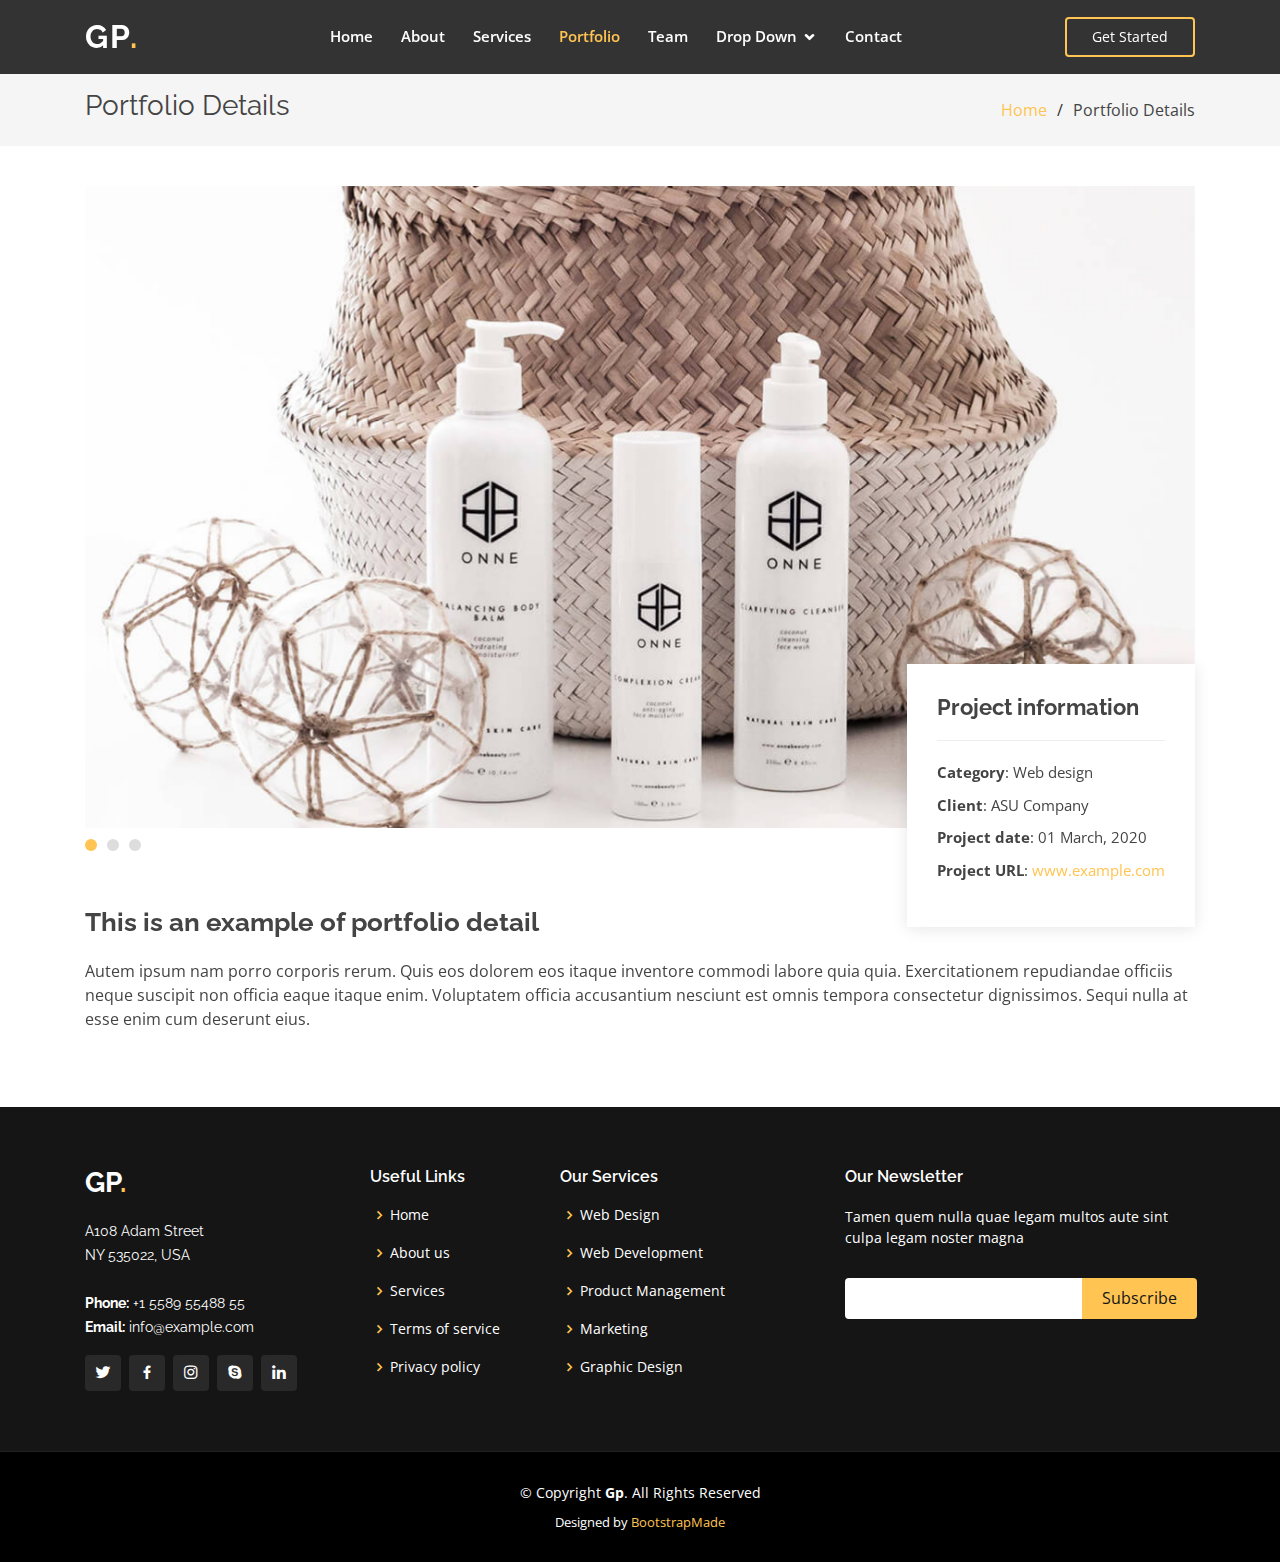
==== portfolio-details.html @ 4c8381af "new" ====
<!DOCTYPE html>
<html lang="en">

<head>
  <meta charset="utf-8">
  <meta content="width=device-width, initial-scale=1.0" name="viewport">

  <title>Portfolio Details - Gp Bootstrap Template</title>
  <meta content="" name="descriptison">
  <meta content="" name="keywords">

  <!-- Favicons -->
  <link href="assets/img/favicon.png" rel="icon">
  <link href="assets/img/apple-touch-icon.png" rel="apple-touch-icon">

  <!-- Google Fonts -->
  <link href="https://fonts.googleapis.com/css?family=Open+Sans:300,300i,400,400i,600,600i,700,700i|Raleway:300,300i,400,400i,500,500i,600,600i,700,700i|Poppins:300,300i,400,400i,500,500i,600,600i,700,700i" rel="stylesheet">

  <!-- Vendor CSS Files -->
  <link href="assets/vendor/bootstrap/css/bootstrap.min.css" rel="stylesheet">
  <link href="assets/vendor/icofont/icofont.min.css" rel="stylesheet">
  <link href="assets/vendor/boxicons/css/boxicons.min.css" rel="stylesheet">
  <link href="assets/vendor/owl.carousel/assets/owl.carousel.min.css" rel="stylesheet">
  <link href="assets/vendor/venobox/venobox.css" rel="stylesheet">
  <link href="assets/vendor/remixicon/remixicon.css" rel="stylesheet">
  <link href="assets/vendor/aos/aos.css" rel="stylesheet">

  <!-- Template Main CSS File -->
  <link href="assets/css/style.css" rel="stylesheet">

  <!-- =======================================================
  * Template Name: Gp - v2.1.0
  * Template URL: https://bootstrapmade.com/gp-free-multipurpose-html-bootstrap-template/
  * Author: BootstrapMade.com
  * License: https://bootstrapmade.com/license/
  ======================================================== -->
</head>

<body>

  <!-- ======= Header ======= -->
  <header id="header" class="fixed-top header-inner-pages">
    <div class="container d-flex align-items-center justify-content-between">

      <h1 class="logo"><a href="index.html">Gp<span>.</span></a></h1>
      <!-- Uncomment below if you prefer to use an image logo -->
      <!-- <a href="index.html" class="logo"><img src="assets/img/logo.png" alt="" class="img-fluid"></a>-->

      <nav class="nav-menu d-none d-lg-block">
        <ul>
          <li><a href="index.html">Home</a></li>
          <li><a href="#about">About</a></li>
          <li><a href="#services">Services</a></li>
          <li class="active"><a href="#portfolio">Portfolio</a></li>
          <li><a href="#team">Team</a></li>
          <li class="drop-down"><a href="">Drop Down</a>
            <ul>
              <li><a href="#">Drop Down 1</a></li>
              <li class="drop-down"><a href="#">Deep Drop Down</a>
                <ul>
                  <li><a href="#">Deep Drop Down 1</a></li>
                  <li><a href="#">Deep Drop Down 2</a></li>
                  <li><a href="#">Deep Drop Down 3</a></li>
                  <li><a href="#">Deep Drop Down 4</a></li>
                  <li><a href="#">Deep Drop Down 5</a></li>
                </ul>
              </li>
              <li><a href="#">Drop Down 2</a></li>
              <li><a href="#">Drop Down 3</a></li>
              <li><a href="#">Drop Down 4</a></li>
            </ul>
          </li>
          <li><a href="#contact">Contact</a></li>

        </ul>
      </nav><!-- .nav-menu -->

      <a href="#about" class="get-started-btn scrollto">Get Started</a>

    </div>
  </header><!-- End Header -->

  <main id="main">

    <!-- ======= Breadcrumbs ======= -->
    <section id="breadcrumbs" class="breadcrumbs">
      <div class="container">

        <div class="d-flex justify-content-between align-items-center">
          <h2>Portfolio Details</h2>
          <ol>
            <li><a href="index.html">Home</a></li>
            <li>Portfolio Details</li>
          </ol>
        </div>

      </div>
    </section><!-- End Breadcrumbs -->

    <!-- ======= Portfolio Details Section ======= -->
    <section id="portfolio-details" class="portfolio-details">
      <div class="container" data-aos="fade-up">

        <div class="portfolio-details-container">

          <div class="owl-carousel portfolio-details-carousel">
            <img src="assets/img/portfolio/portfolio-details-1.jpg" class="img-fluid" alt="">
            <img src="assets/img/portfolio/portfolio-details-2.jpg" class="img-fluid" alt="">
            <img src="assets/img/portfolio/portfolio-details-3.jpg" class="img-fluid" alt="">
          </div>

          <div class="portfolio-info">
            <h3>Project information</h3>
            <ul>
              <li><strong>Category</strong>: Web design</li>
              <li><strong>Client</strong>: ASU Company</li>
              <li><strong>Project date</strong>: 01 March, 2020</li>
              <li><strong>Project URL</strong>: <a href="#">www.example.com</a></li>
            </ul>
          </div>

        </div>

        <div class="portfolio-description">
          <h2>This is an example of portfolio detail</h2>
          <p>
            Autem ipsum nam porro corporis rerum. Quis eos dolorem eos itaque inventore commodi labore quia quia. Exercitationem repudiandae officiis neque suscipit non officia eaque itaque enim. Voluptatem officia accusantium nesciunt est omnis tempora consectetur dignissimos. Sequi nulla at esse enim cum deserunt eius.
          </p>
        </div>

      </div>
    </section><!-- End Portfolio Details Section -->

  </main><!-- End #main -->

  <!-- ======= Footer ======= -->
  <footer id="footer">
    <div class="footer-top">
      <div class="container">
        <div class="row">

          <div class="col-lg-3 col-md-6">
            <div class="footer-info">
              <h3>Gp<span>.</span></h3>
              <p>
                A108 Adam Street <br>
                NY 535022, USA<br><br>
                <strong>Phone:</strong> +1 5589 55488 55<br>
                <strong>Email:</strong> info@example.com<br>
              </p>
              <div class="social-links mt-3">
                <a href="#" class="twitter"><i class="bx bxl-twitter"></i></a>
                <a href="#" class="facebook"><i class="bx bxl-facebook"></i></a>
                <a href="#" class="instagram"><i class="bx bxl-instagram"></i></a>
                <a href="#" class="google-plus"><i class="bx bxl-skype"></i></a>
                <a href="#" class="linkedin"><i class="bx bxl-linkedin"></i></a>
              </div>
            </div>
          </div>

          <div class="col-lg-2 col-md-6 footer-links">
            <h4>Useful Links</h4>
            <ul>
              <li><i class="bx bx-chevron-right"></i> <a href="#">Home</a></li>
              <li><i class="bx bx-chevron-right"></i> <a href="#">About us</a></li>
              <li><i class="bx bx-chevron-right"></i> <a href="#">Services</a></li>
              <li><i class="bx bx-chevron-right"></i> <a href="#">Terms of service</a></li>
              <li><i class="bx bx-chevron-right"></i> <a href="#">Privacy policy</a></li>
            </ul>
          </div>

          <div class="col-lg-3 col-md-6 footer-links">
            <h4>Our Services</h4>
            <ul>
              <li><i class="bx bx-chevron-right"></i> <a href="#">Web Design</a></li>
              <li><i class="bx bx-chevron-right"></i> <a href="#">Web Development</a></li>
              <li><i class="bx bx-chevron-right"></i> <a href="#">Product Management</a></li>
              <li><i class="bx bx-chevron-right"></i> <a href="#">Marketing</a></li>
              <li><i class="bx bx-chevron-right"></i> <a href="#">Graphic Design</a></li>
            </ul>
          </div>

          <div class="col-lg-4 col-md-6 footer-newsletter">
            <h4>Our Newsletter</h4>
            <p>Tamen quem nulla quae legam multos aute sint culpa legam noster magna</p>
            <form action="" method="post">
              <input type="email" name="email"><input type="submit" value="Subscribe">
            </form>

          </div>

        </div>
      </div>
    </div>

    <div class="container">
      <div class="copyright">
        &copy; Copyright <strong><span>Gp</span></strong>. All Rights Reserved
      </div>
      <div class="credits">
        <!-- All the links in the footer should remain intact. -->
        <!-- You can delete the links only if you purchased the pro version. -->
        <!-- Licensing information: https://bootstrapmade.com/license/ -->
        <!-- Purchase the pro version with working PHP/AJAX contact form: https://bootstrapmade.com/gp-free-multipurpose-html-bootstrap-template/ -->
        Designed by <a href="https://bootstrapmade.com/">BootstrapMade</a>
      </div>
    </div>
  </footer><!-- End Footer -->

  <a href="#" class="back-to-top"><i class="ri-arrow-up-line"></i></a>
  <div id="preloader"></div>

  <!-- Vendor JS Files -->
  <script src="assets/vendor/jquery/jquery.min.js"></script>
  <script src="assets/vendor/bootstrap/js/bootstrap.bundle.min.js"></script>
  <script src="assets/vendor/jquery.easing/jquery.easing.min.js"></script>
  <script src="assets/vendor/php-email-form/validate.js"></script>
  <script src="assets/vendor/owl.carousel/owl.carousel.min.js"></script>
  <script src="assets/vendor/isotope-layout/isotope.pkgd.min.js"></script>
  <script src="assets/vendor/venobox/venobox.min.js"></script>
  <script src="assets/vendor/waypoints/jquery.waypoints.min.js"></script>
  <script src="assets/vendor/counterup/counterup.min.js"></script>
  <script src="assets/vendor/aos/aos.js"></script>

  <!-- Template Main JS File -->
  <script src="assets/js/main.js"></script>

</body>

</html>
---- assets/vendor/venobox/venobox.css ----
/* ------ venobox.css --------*/
.vbox-overlay *, .vbox-overlay *:before, .vbox-overlay *:after{
    -webkit-backface-visibility: hidden;
    -webkit-box-sizing:border-box;
    -moz-box-sizing:border-box;
    box-sizing:border-box;
}
.vbox-overlay * { 
    -webkit-backface-visibility: visible;
    backface-visibility: visible;
}
.vbox-overlay{
    display: -webkit-flex;
    display: flex;
    -webkit-flex-direction: column;
    flex-direction: column;
    -webkit-justify-content: center;
    justify-content: center;
    -webkit-align-items: center;
    align-items: center;
    position: fixed;
    left: 0;
    top: 0;
    bottom: 0;
    right: 0;
    z-index: 999999;
}

/* ----- navigation ----- */
.vbox-title{
    width: 100%;
    height: 40px;
    float: left;
    text-align: center;
    line-height: 28px;
    font-size: 12px;
    padding: 6px 50px;
    overflow: hidden;
    position: fixed;
    display: none;
    left: 0;
    z-index: 89;
}
.vbox-close{
    cursor: pointer;
    position: fixed;
    top: -1px;
    right: 0;
    width: 50px;
    height: 40px;
    padding: 6px;
    display: block;
    background-position:10px center;
    overflow: hidden;
    font-size: 24px;
    line-height: 1;
    text-align: center;
    z-index: 99;
}
.vbox-left{
    cursor: pointer;
    position: fixed;
    left: 0;
    height: 40px;
    overflow: hidden;
    line-height: 28px;
    font-size: 12px;
    z-index: 99;
    display: flex;
    align-items:center;
}
.vbox-num{
    display: inline-block;
    margin: 6px 0 6px 15px;
}
/* ----- Social share ----- */
.vbox-share{
    line-height: 28px;
    font-size: 12px;
    overflow: hidden;
    position: fixed;
    left: 0;
    z-index: 98;
    display: flex;
    align-items:center;
    justify-content: center;
    width: 100%;
    text-align: center;
}
.vbox-share svg{
    max-height: 28px;
    width: 28px;
    z-index: 10;
    margin-left: 12px;
    margin-top: 6px;
    margin-bottom: 6px;
    vertical-align: middle;
}


/* ----- navigation ARROWS ----- */
.vbox-next, .vbox-prev{
    position: fixed;
    top: 50%;
    margin-top: -15px;
    overflow: hidden;
    cursor: pointer;
    display: block;
    width: 45px;
    height: 45px;
    z-index: 99;
}
.vbox-next span, .vbox-prev span{
    position: relative;
    width: 20px;
    height: 20px;
    border: 2px solid transparent;
    border-top-color: #B6B6B6;
    border-right-color: #B6B6B6;
    text-indent: -100px;
    position: absolute;
    top: 8px;
    display: block;
}
.vbox-prev{
    left: 15px;
}
.vbox-next{
    right: 15px;
}
.vbox-prev span{
    left: 10px;
    -ms-transform: rotate(-135deg);
    -webkit-transform: rotate(-135deg);
    transform: rotate(-135deg);
}
.vbox-next span{
    -ms-transform: rotate(45deg);
    -webkit-transform: rotate(45deg);
    transform: rotate(45deg);
    right: 10px;
}
/* ------- inline window ------ */
.vbox-inline{
    width: 420px;
    height: 315px;
    height: 70vh;
    padding: 10px;
    background: #fff;
    margin: 0 auto;
    overflow: auto;
    text-align: left;
}
/* ------- Video & iFrames window ------ */
.venoframe{
    max-width: 100%;
    width: 100%;
    border: none;
    width: 100%;
    height: 260px;
    height: 70vh;
}
.venoframe.vbvid{
    height: 260px;
}
@media (min-width: 768px) {
    .venoframe, .vbox-inline{
        width: 90%;
        height: 360px;
        height: 70vh;
    }
    .venoframe.vbvid{
        width: 640px;
        height: 360px;
    }
}
@media (min-width: 992px) {
    .venoframe, .vbox-inline{
        max-width: 1200px;
        width: 80%;
        height: 540px;
        height: 70vh;
    }
    .venoframe.vbvid{
        width: 960px;
        height: 540px;
    }
}
/* 
Please do NOT edit this part! 
or at least read this note: http://i.imgur.com/7C0ws9e.gif
*/
.vbox-open{
    overflow: hidden;
}
.vbox-container{
    position: absolute;
    left: 0;
    right: 0;
    top: 0;
    bottom: 0;
    overflow-x: hidden;
    overflow-y: scroll;
    overflow-scrolling: touch;
    -webkit-overflow-scrolling: touch;
    z-index: 20;
    max-height: 100%;

}

.vbox-content{
    text-align: center;
    float: left;
    width: 100%;
    position: relative;
    overflow: hidden;
    padding: 20px 4%;
}
.vbox-container img{
    max-width: 100%;
    height: auto;
}
.vbox-figlio{
    box-shadow: 0 0 12px rgba(0,0,0,0.19), 0 6px 6px rgba(0,0,0,0.23);
    max-width: 100%;
    text-align: initial;
}
img.vbox-figlio{
    -webkit-user-select: none;
-khtml-user-select: none;
-moz-user-select: none;
-o-user-select: none;
user-select: none;
}
.vbox-content.swipe-left{
    margin-left: -200px !important;
}
.vbox-content.swipe-right{
    margin-left: 200px !important;
}
.vbox-animated{
    webkit-transition: margin 300ms ease-out;
    transition: margin 300ms ease-out;
}

/* ---------- preloader ----------
 * SPINKIT 
 * http://tobiasahlin.com/spinkit/
-------------------------------- */
.sk-double-bounce,.sk-rotating-plane{width:40px;height:40px;margin:40px auto}.sk-rotating-plane{background-color:#333;-webkit-animation:sk-rotatePlane 1.2s infinite ease-in-out;animation:sk-rotatePlane 1.2s infinite ease-in-out}@-webkit-keyframes sk-rotatePlane{0%{-webkit-transform:perspective(120px) rotateX(0) rotateY(0);transform:perspective(120px) rotateX(0) rotateY(0)}50%{-webkit-transform:perspective(120px) rotateX(-180.1deg) rotateY(0);transform:perspective(120px) rotateX(-180.1deg) rotateY(0)}100%{-webkit-transform:perspective(120px) rotateX(-180deg) rotateY(-179.9deg);transform:perspective(120px) rotateX(-180deg) rotateY(-179.9deg)}}@keyframes sk-rotatePlane{0%{-webkit-transform:perspective(120px) rotateX(0) rotateY(0);transform:perspective(120px) rotateX(0) rotateY(0)}50%{-webkit-transform:perspective(120px) rotateX(-180.1deg) rotateY(0);transform:perspective(120px) rotateX(-180.1deg) rotateY(0)}100%{-webkit-transform:perspective(120px) rotateX(-180deg) rotateY(-179.9deg);transform:perspective(120px) rotateX(-180deg) rotateY(-179.9deg)}}.sk-double-bounce{position:relative}.sk-double-bounce .sk-child{width:100%;height:100%;border-radius:50%;background-color:#333;opacity:.6;position:absolute;top:0;left:0;-webkit-animation:sk-doubleBounce 2s infinite ease-in-out;animation:sk-doubleBounce 2s infinite ease-in-out}.sk-chasing-dots .sk-child,.sk-spinner-pulse,.sk-three-bounce .sk-child{background-color:#333;border-radius:100%}.sk-double-bounce .sk-double-bounce2{-webkit-animation-delay:-1s;animation-delay:-1s}@-webkit-keyframes sk-doubleBounce{0%,100%{-webkit-transform:scale(0);transform:scale(0)}50%{-webkit-transform:scale(1);transform:scale(1)}}@keyframes sk-doubleBounce{0%,100%{-webkit-transform:scale(0);transform:scale(0)}50%{-webkit-transform:scale(1);transform:scale(1)}}.sk-wave{margin:40px auto;width:50px;height:40px;text-align:center;font-size:10px}.sk-wave .sk-rect{background-color:#333;height:100%;width:6px;display:inline-block;-webkit-animation:sk-waveStretchDelay 1.2s infinite ease-in-out;animation:sk-waveStretchDelay 1.2s infinite ease-in-out}.sk-wave .sk-rect1{-webkit-animation-delay:-1.2s;animation-delay:-1.2s}.sk-wave .sk-rect2{-webkit-animation-delay:-1.1s;animation-delay:-1.1s}.sk-wave .sk-rect3{-webkit-animation-delay:-1s;animation-delay:-1s}.sk-wave .sk-rect4{-webkit-animation-delay:-.9s;animation-delay:-.9s}.sk-wave .sk-rect5{-webkit-animation-delay:-.8s;animation-delay:-.8s}@-webkit-keyframes sk-waveStretchDelay{0%,100%,40%{-webkit-transform:scaleY(.4);transform:scaleY(.4)}20%{-webkit-transform:scaleY(1);transform:scaleY(1)}}@keyframes sk-waveStretchDelay{0%,100%,40%{-webkit-transform:scaleY(.4);transform:scaleY(.4)}20%{-webkit-transform:scaleY(1);transform:scaleY(1)}}.sk-wandering-cubes{margin:40px auto;width:40px;height:40px;position:relative}.sk-wandering-cubes .sk-cube{background-color:#333;width:10px;height:10px;position:absolute;top:0;left:0;-webkit-animation:sk-wanderingCube 1.8s ease-in-out -1.8s infinite both;animation:sk-wanderingCube 1.8s ease-in-out -1.8s infinite both}.sk-chasing-dots,.sk-spinner-pulse{width:40px;height:40px;margin:40px auto}.sk-wandering-cubes .sk-cube2{-webkit-animation-delay:-.9s;animation-delay:-.9s}@-webkit-keyframes sk-wanderingCube{0%{-webkit-transform:rotate(0);transform:rotate(0)}25%{-webkit-transform:translateX(30px) rotate(-90deg) scale(.5);transform:translateX(30px) rotate(-90deg) scale(.5)}50%{-webkit-transform:translateX(30px) translateY(30px) rotate(-179deg);transform:translateX(30px) translateY(30px) rotate(-179deg)}50.1%{-webkit-transform:translateX(30px) translateY(30px) rotate(-180deg);transform:translateX(30px) translateY(30px) rotate(-180deg)}75%{-webkit-transform:translateX(0) translateY(30px) rotate(-270deg) scale(.5);transform:translateX(0) translateY(30px) rotate(-270deg) scale(.5)}100%{-webkit-transform:rotate(-360deg);transform:rotate(-360deg)}}@keyframes sk-wanderingCube{0%{-webkit-transform:rotate(0);transform:rotate(0)}25%{-webkit-transform:translateX(30px) rotate(-90deg) scale(.5);transform:translateX(30px) rotate(-90deg) scale(.5)}50%{-webkit-transform:translateX(30px) translateY(30px) rotate(-179deg);transform:translateX(30px) translateY(30px) rotate(-179deg)}50.1%{-webkit-transform:translateX(30px) translateY(30px) rotate(-180deg);transform:translateX(30px) translateY(30px) rotate(-180deg)}75%{-webkit-transform:translateX(0) translateY(30px) rotate(-270deg) scale(.5);transform:translateX(0) translateY(30px) rotate(-270deg) scale(.5)}100%{-webkit-transform:rotate(-360deg);transform:rotate(-360deg)}}.sk-spinner-pulse{-webkit-animation:sk-pulseScaleOut 1s infinite ease-in-out;animation:sk-pulseScaleOut 1s infinite ease-in-out}@-webkit-keyframes sk-pulseScaleOut{0%{-webkit-transform:scale(0);transform:scale(0)}100%{-webkit-transform:scale(1);transform:scale(1);opacity:0}}@keyframes sk-pulseScaleOut{0%{-webkit-transform:scale(0);transform:scale(0)}100%{-webkit-transform:scale(1);transform:scale(1);opacity:0}}.sk-chasing-dots{position:relative;text-align:center;-webkit-animation:sk-chasingDotsRotate 2s infinite linear;animation:sk-chasingDotsRotate 2s infinite linear}.sk-chasing-dots .sk-child{width:60%;height:60%;display:inline-block;position:absolute;top:0;-webkit-animation:sk-chasingDotsBounce 2s infinite ease-in-out;animation:sk-chasingDotsBounce 2s infinite ease-in-out}.sk-chasing-dots .sk-dot2{top:auto;bottom:0;-webkit-animation-delay:-1s;animation-delay:-1s}@-webkit-keyframes sk-chasingDotsRotate{100%{-webkit-transform:rotate(360deg);transform:rotate(360deg)}}@keyframes sk-chasingDotsRotate{100%{-webkit-transform:rotate(360deg);transform:rotate(360deg)}}@-webkit-keyframes sk-chasingDotsBounce{0%,100%{-webkit-transform:scale(0);transform:scale(0)}50%{-webkit-transform:scale(1);transform:scale(1)}}@keyframes sk-chasingDotsBounce{0%,100%{-webkit-transform:scale(0);transform:scale(0)}50%{-webkit-transform:scale(1);transform:scale(1)}}.sk-three-bounce{margin:40px auto;width:80px;text-align:center}.sk-three-bounce .sk-child{width:20px;height:20px;display:inline-block;-webkit-animation:sk-three-bounce 1.4s ease-in-out 0s infinite both;animation:sk-three-bounce 1.4s ease-in-out 0s infinite both}.sk-circle .sk-child:before,.sk-fading-circle .sk-circle:before{display:block;border-radius:100%;content:'';background-color:#333}.sk-three-bounce .sk-bounce1{-webkit-animation-delay:-.32s;animation-delay:-.32s}.sk-three-bounce .sk-bounce2{-webkit-animation-delay:-.16s;animation-delay:-.16s}@-webkit-keyframes sk-three-bounce{0%,100%,80%{-webkit-transform:scale(0);transform:scale(0)}40%{-webkit-transform:scale(1);transform:scale(1)}}@keyframes sk-three-bounce{0%,100%,80%{-webkit-transform:scale(0);transform:scale(0)}40%{-webkit-transform:scale(1);transform:scale(1)}}.sk-circle{margin:40px auto;width:40px;height:40px;position:relative}.sk-circle .sk-child{width:100%;height:100%;position:absolute;left:0;top:0}.sk-circle .sk-child:before{margin:0 auto;width:15%;height:15%;-webkit-animation:sk-circleBounceDelay 1.2s infinite ease-in-out both;animation:sk-circleBounceDelay 1.2s infinite ease-in-out both}.sk-circle .sk-circle2{-webkit-transform:rotate(30deg);-ms-transform:rotate(30deg);transform:rotate(30deg)}.sk-circle .sk-circle3{-webkit-transform:rotate(60deg);-ms-transform:rotate(60deg);transform:rotate(60deg)}.sk-circle .sk-circle4{-webkit-transform:rotate(90deg);-ms-transform:rotate(90deg);transform:rotate(90deg)}.sk-circle .sk-circle5{-webkit-transform:rotate(120deg);-ms-transform:rotate(120deg);transform:rotate(120deg)}.sk-circle .sk-circle6{-webkit-transform:rotate(150deg);-ms-transform:rotate(150deg);transform:rotate(150deg)}.sk-circle .sk-circle7{-webkit-transform:rotate(180deg);-ms-transform:rotate(180deg);transform:rotate(180deg)}.sk-circle .sk-circle8{-webkit-transform:rotate(210deg);-ms-transform:rotate(210deg);transform:rotate(210deg)}.sk-circle .sk-circle9{-webkit-transform:rotate(240deg);-ms-transform:rotate(240deg);transform:rotate(240deg)}.sk-circle .sk-circle10{-webkit-transform:rotate(270deg);-ms-transform:rotate(270deg);transform:rotate(270deg)}.sk-circle .sk-circle11{-webkit-transform:rotate(300deg);-ms-transform:rotate(300deg);transform:rotate(300deg)}.sk-circle .sk-circle12{-webkit-transform:rotate(330deg);-ms-transform:rotate(330deg);transform:rotate(330deg)}.sk-circle .sk-circle2:before{-webkit-animation-delay:-1.1s;animation-delay:-1.1s}.sk-circle .sk-circle3:before{-webkit-animation-delay:-1s;animation-delay:-1s}.sk-circle .sk-circle4:before{-webkit-animation-delay:-.9s;animation-delay:-.9s}.sk-circle .sk-circle5:before{-webkit-animation-delay:-.8s;animation-delay:-.8s}.sk-circle .sk-circle6:before{-webkit-animation-delay:-.7s;animation-delay:-.7s}.sk-circle .sk-circle7:before{-webkit-animation-delay:-.6s;animation-delay:-.6s}.sk-circle .sk-circle8:before{-webkit-animation-delay:-.5s;animation-delay:-.5s}.sk-circle .sk-circle9:before{-webkit-animation-delay:-.4s;animation-delay:-.4s}.sk-circle .sk-circle10:before{-webkit-animation-delay:-.3s;animation-delay:-.3s}.sk-circle .sk-circle11:before{-webkit-animation-delay:-.2s;animation-delay:-.2s}.sk-circle .sk-circle12:before{-webkit-animation-delay:-.1s;animation-delay:-.1s}@-webkit-keyframes sk-circleBounceDelay{0%,100%,80%{-webkit-transform:scale(0);transform:scale(0)}40%{-webkit-transform:scale(1);transform:scale(1)}}@keyframes sk-circleBounceDelay{0%,100%,80%{-webkit-transform:scale(0);transform:scale(0)}40%{-webkit-transform:scale(1);transform:scale(1)}}.sk-cube-grid{width:40px;height:40px;margin:40px auto}.sk-cube-grid .sk-cube{width:33.33%;height:33.33%;background-color:#333;float:left;-webkit-animation:sk-cubeGridScaleDelay 1.3s infinite ease-in-out;animation:sk-cubeGridScaleDelay 1.3s infinite ease-in-out}.sk-cube-grid .sk-cube1{-webkit-animation-delay:.2s;animation-delay:.2s}.sk-cube-grid .sk-cube2{-webkit-animation-delay:.3s;animation-delay:.3s}.sk-cube-grid .sk-cube3{-webkit-animation-delay:.4s;animation-delay:.4s}.sk-cube-grid .sk-cube4{-webkit-animation-delay:.1s;animation-delay:.1s}.sk-cube-grid .sk-cube5{-webkit-animation-delay:.2s;animation-delay:.2s}.sk-cube-grid .sk-cube6{-webkit-animation-delay:.3s;animation-delay:.3s}.sk-cube-grid .sk-cube7{-webkit-animation-delay:0ms;animation-delay:0ms}.sk-cube-grid .sk-cube8{-webkit-animation-delay:.1s;animation-delay:.1s}.sk-cube-grid .sk-cube9{-webkit-animation-delay:.2s;animation-delay:.2s}@-webkit-keyframes sk-cubeGridScaleDelay{0%,100%,70%{-webkit-transform:scale3D(1,1,1);transform:scale3D(1,1,1)}35%{-webkit-transform:scale3D(0,0,1);transform:scale3D(0,0,1)}}@keyframes sk-cubeGridScaleDelay{0%,100%,70%{-webkit-transform:scale3D(1,1,1);transform:scale3D(1,1,1)}35%{-webkit-transform:scale3D(0,0,1);transform:scale3D(0,0,1)}}.sk-fading-circle{margin:40px auto;width:40px;height:40px;position:relative}.sk-fading-circle .sk-circle{width:100%;height:100%;position:absolute;left:0;top:0}.sk-fading-circle .sk-circle:before{margin:0 auto;width:15%;height:15%;-webkit-animation:sk-circleFadeDelay 1.2s infinite ease-in-out both;animation:sk-circleFadeDelay 1.2s infinite ease-in-out both}.sk-fading-circle .sk-circle2{-webkit-transform:rotate(30deg);-ms-transform:rotate(30deg);transform:rotate(30deg)}.sk-fading-circle .sk-circle3{-webkit-transform:rotate(60deg);-ms-transform:rotate(60deg);transform:rotate(60deg)}.sk-fading-circle .sk-circle4{-webkit-transform:rotate(90deg);-ms-transform:rotate(90deg);transform:rotate(90deg)}.sk-fading-circle .sk-circle5{-webkit-transform:rotate(120deg);-ms-transform:rotate(120deg);transform:rotate(120deg)}.sk-fading-circle .sk-circle6{-webkit-transform:rotate(150deg);-ms-transform:rotate(150deg);transform:rotate(150deg)}.sk-fading-circle .sk-circle7{-webkit-transform:rotate(180deg);-ms-transform:rotate(180deg);transform:rotate(180deg)}.sk-fading-circle .sk-circle8{-webkit-transform:rotate(210deg);-ms-transform:rotate(210deg);transform:rotate(210deg)}.sk-fading-circle .sk-circle9{-webkit-transform:rotate(240deg);-ms-transform:rotate(240deg);transform:rotate(240deg)}.sk-fading-circle .sk-circle10{-webkit-transform:rotate(270deg);-ms-transform:rotate(270deg);transform:rotate(270deg)}.sk-fading-circle .sk-circle11{-webkit-transform:rotate(300deg);-ms-transform:rotate(300deg);transform:rotate(300deg)}.sk-fading-circle .sk-circle12{-webkit-transform:rotate(330deg);-ms-transform:rotate(330deg);transform:rotate(330deg)}.sk-fading-circle .sk-circle2:before{-webkit-animation-delay:-1.1s;animation-delay:-1.1s}.sk-fading-circle .sk-circle3:before{-webkit-animation-delay:-1s;animation-delay:-1s}.sk-fading-circle .sk-circle4:before{-webkit-animation-delay:-.9s;animation-delay:-.9s}.sk-fading-circle .sk-circle5:before{-webkit-animation-delay:-.8s;animation-delay:-.8s}.sk-fading-circle .sk-circle6:before{-webkit-animation-delay:-.7s;animation-delay:-.7s}.sk-fading-circle .sk-circle7:before{-webkit-animation-delay:-.6s;animation-delay:-.6s}.sk-fading-circle .sk-circle8:before{-webkit-animation-delay:-.5s;animation-delay:-.5s}.sk-fading-circle .sk-circle9:before{-webkit-animation-delay:-.4s;animation-delay:-.4s}.sk-fading-circle .sk-circle10:before{-webkit-animation-delay:-.3s;animation-delay:-.3s}.sk-fading-circle .sk-circle11:before{-webkit-animation-delay:-.2s;animation-delay:-.2s}.sk-fading-circle .sk-circle12:before{-webkit-animation-delay:-.1s;animation-delay:-.1s}@-webkit-keyframes sk-circleFadeDelay{0%,100%,39%{opacity:0}40%{opacity:1}}@keyframes sk-circleFadeDelay{0%,100%,39%{opacity:0}40%{opacity:1}}.sk-folding-cube{margin:40px auto;width:40px;height:40px;position:relative;-webkit-transform:rotateZ(45deg);transform:rotateZ(45deg)}.sk-folding-cube .sk-cube{float:left;width:50%;height:50%;position:relative;-webkit-transform:scale(1.1);-ms-transform:scale(1.1);transform:scale(1.1)}.sk-folding-cube .sk-cube:before{content:'';position:absolute;top:0;left:0;width:100%;height:100%;background-color:#333;-webkit-animation:sk-foldCubeAngle 2.4s infinite linear both;animation:sk-foldCubeAngle 2.4s infinite linear both;-webkit-transform-origin:100% 100%;-ms-transform-origin:100% 100%;transform-origin:100% 100%}.sk-folding-cube .sk-cube2{-webkit-transform:scale(1.1) rotateZ(90deg);transform:scale(1.1) rotateZ(90deg)}.sk-folding-cube .sk-cube3{-webkit-transform:scale(1.1) rotateZ(180deg);transform:scale(1.1) rotateZ(180deg)}.sk-folding-cube .sk-cube4{-webkit-transform:scale(1.1) rotateZ(270deg);transform:scale(1.1) rotateZ(270deg)}.sk-folding-cube .sk-cube2:before{-webkit-animation-delay:.3s;animation-delay:.3s}.sk-folding-cube .sk-cube3:before{-webkit-animation-delay:.6s;animation-delay:.6s}.sk-folding-cube .sk-cube4:before{-webkit-animation-delay:.9s;animation-delay:.9s}@-webkit-keyframes sk-foldCubeAngle{0%,10%{-webkit-transform:perspective(140px) rotateX(-180deg);transform:perspective(140px) rotateX(-180deg);opacity:0}25%,75%{-webkit-transform:perspective(140px) rotateX(0);transform:perspective(140px) rotateX(0);opacity:1}100%,90%{-webkit-transform:perspective(140px) rotateY(180deg);transform:perspective(140px) rotateY(180deg);opacity:0}}@keyframes sk-foldCubeAngle{0%,10%{-webkit-transform:perspective(140px) rotateX(-180deg);transform:perspective(140px) rotateX(-180deg);opacity:0}25%,75%{-webkit-transform:perspective(140px) rotateX(0);transform:perspective(140px) rotateX(0);opacity:1}100%,90%{-webkit-transform:perspective(140px) rotateY(180deg);transform:perspective(140px) rotateY(180deg);opacity:0}}
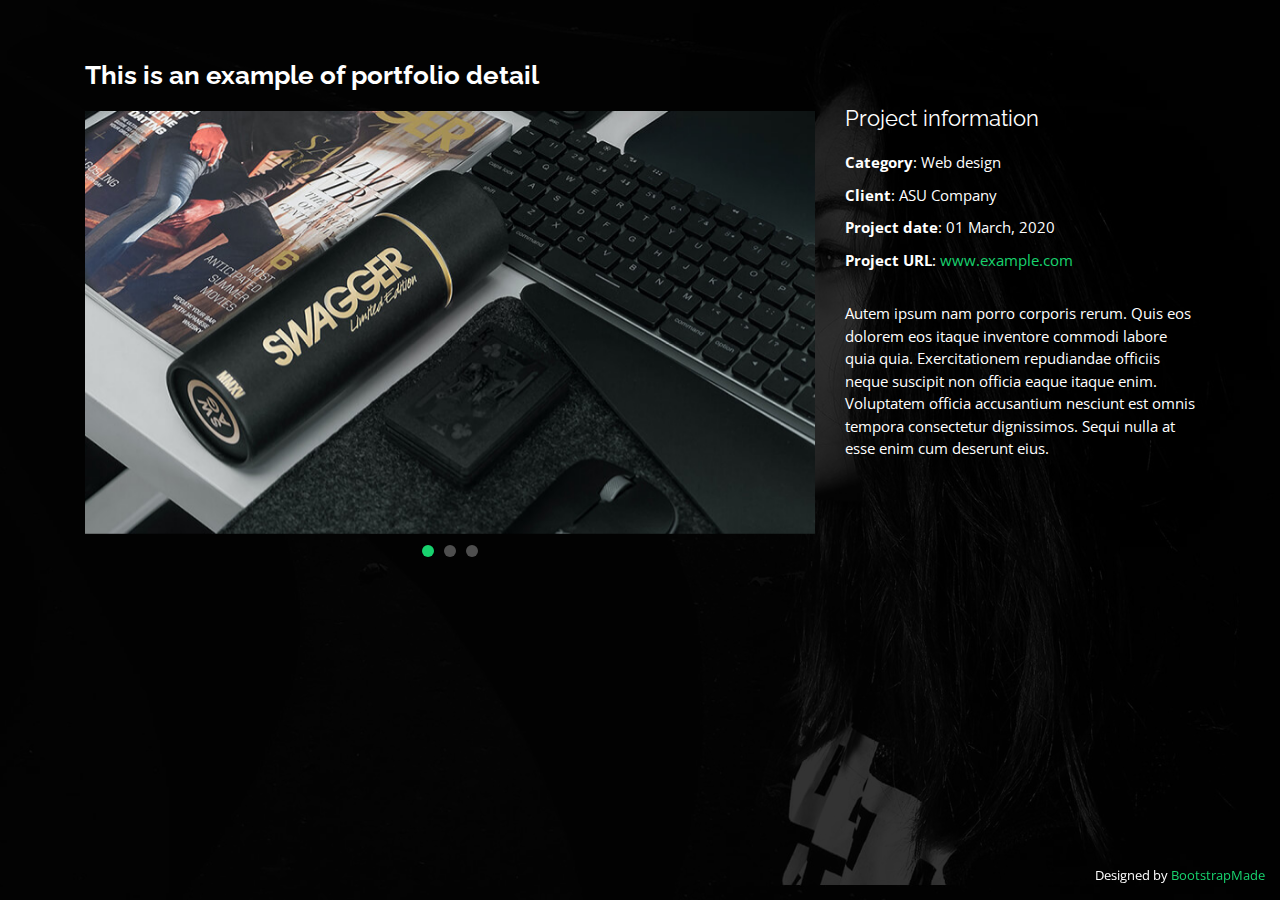
==== commit 2857aaf5: "new" ====
--- a/portfolio-details.html
+++ b/portfolio-details.html
@@ -5,8 +5,8 @@
   <meta charset="utf-8">
   <meta content="width=device-width, initial-scale=1.0" name="viewport">
 
-  <title>Portfolio Details - Gp Bootstrap Template</title>
-  <meta content="" name="descriptison">
+  <title>Portfolio Details - Personal Bootstrap Template</title>
+  <meta content="" name="description">
   <meta content="" name="keywords">
 
   <!-- Favicons -->
@@ -19,18 +19,17 @@
   <!-- Vendor CSS Files -->
   <link href="assets/vendor/bootstrap/css/bootstrap.min.css" rel="stylesheet">
   <link href="assets/vendor/icofont/icofont.min.css" rel="stylesheet">
+  <link href="assets/vendor/remixicon/remixicon.css" rel="stylesheet">
+  <link href="assets/vendor/owl.carousel/assets/owl.carousel.min.css" rel="stylesheet">
   <link href="assets/vendor/boxicons/css/boxicons.min.css" rel="stylesheet">
-  <link href="assets/vendor/owl.carousel/assets/owl.carousel.min.css" rel="stylesheet">
   <link href="assets/vendor/venobox/venobox.css" rel="stylesheet">
-  <link href="assets/vendor/remixicon/remixicon.css" rel="stylesheet">
-  <link href="assets/vendor/aos/aos.css" rel="stylesheet">
 
   <!-- Template Main CSS File -->
   <link href="assets/css/style.css" rel="stylesheet">
 
   <!-- =======================================================
-  * Template Name: Gp - v2.1.0
-  * Template URL: https://bootstrapmade.com/gp-free-multipurpose-html-bootstrap-template/
+  * Template Name: Personal - v2.4.0
+  * Template URL: https://bootstrapmade.com/personal-free-resume-bootstrap-template/
   * Author: BootstrapMade.com
   * License: https://bootstrapmade.com/license/
   ======================================================== -->
@@ -38,78 +37,24 @@
 
 <body>
 
-  <!-- ======= Header ======= -->
-  <header id="header" class="fixed-top header-inner-pages">
-    <div class="container d-flex align-items-center justify-content-between">
-
-      <h1 class="logo"><a href="index.html">Gp<span>.</span></a></h1>
-      <!-- Uncomment below if you prefer to use an image logo -->
-      <!-- <a href="index.html" class="logo"><img src="assets/img/logo.png" alt="" class="img-fluid"></a>-->
-
-      <nav class="nav-menu d-none d-lg-block">
-        <ul>
-          <li><a href="index.html">Home</a></li>
-          <li><a href="#about">About</a></li>
-          <li><a href="#services">Services</a></li>
-          <li class="active"><a href="#portfolio">Portfolio</a></li>
-          <li><a href="#team">Team</a></li>
-          <li class="drop-down"><a href="">Drop Down</a>
-            <ul>
-              <li><a href="#">Drop Down 1</a></li>
-              <li class="drop-down"><a href="#">Deep Drop Down</a>
-                <ul>
-                  <li><a href="#">Deep Drop Down 1</a></li>
-                  <li><a href="#">Deep Drop Down 2</a></li>
-                  <li><a href="#">Deep Drop Down 3</a></li>
-                  <li><a href="#">Deep Drop Down 4</a></li>
-                  <li><a href="#">Deep Drop Down 5</a></li>
-                </ul>
-              </li>
-              <li><a href="#">Drop Down 2</a></li>
-              <li><a href="#">Drop Down 3</a></li>
-              <li><a href="#">Drop Down 4</a></li>
-            </ul>
-          </li>
-          <li><a href="#contact">Contact</a></li>
-
-        </ul>
-      </nav><!-- .nav-menu -->
-
-      <a href="#about" class="get-started-btn scrollto">Get Started</a>
-
-    </div>
-  </header><!-- End Header -->
-
   <main id="main">
 
-    <!-- ======= Breadcrumbs ======= -->
-    <section id="breadcrumbs" class="breadcrumbs">
+    <!-- ======= Portfolio Details ======= -->
+    <div id="portfolio-details" class="portfolio-details">
       <div class="container">
 
-        <div class="d-flex justify-content-between align-items-center">
-          <h2>Portfolio Details</h2>
-          <ol>
-            <li><a href="index.html">Home</a></li>
-            <li>Portfolio Details</li>
-          </ol>
-        </div>
+        <div class="row">
 
-      </div>
-    </section><!-- End Breadcrumbs -->
-
-    <!-- ======= Portfolio Details Section ======= -->
-    <section id="portfolio-details" class="portfolio-details">
-      <div class="container" data-aos="fade-up">
-
-        <div class="portfolio-details-container">
-
-          <div class="owl-carousel portfolio-details-carousel">
-            <img src="assets/img/portfolio/portfolio-details-1.jpg" class="img-fluid" alt="">
-            <img src="assets/img/portfolio/portfolio-details-2.jpg" class="img-fluid" alt="">
-            <img src="assets/img/portfolio/portfolio-details-3.jpg" class="img-fluid" alt="">
+          <div class="col-lg-8">
+            <h2 class="portfolio-title">This is an example of portfolio detail</h2>
+            <div class="owl-carousel portfolio-details-carousel">
+              <img src="assets/img/portfolio/portfolio-details-1.jpg" class="img-fluid" alt="">
+              <img src="assets/img/portfolio/portfolio-details-2.jpg" class="img-fluid" alt="">
+              <img src="assets/img/portfolio/portfolio-details-3.jpg" class="img-fluid" alt="">
+            </div>
           </div>
 
-          <div class="portfolio-info">
+          <div class="col-lg-4 portfolio-info">
             <h3>Project information</h3>
             <ul>
               <li><strong>Category</strong>: Web design</li>
@@ -117,110 +62,37 @@
               <li><strong>Project date</strong>: 01 March, 2020</li>
               <li><strong>Project URL</strong>: <a href="#">www.example.com</a></li>
             </ul>
+
+            <p>
+              Autem ipsum nam porro corporis rerum. Quis eos dolorem eos itaque inventore commodi labore quia quia. Exercitationem repudiandae officiis neque suscipit non officia eaque itaque enim. Voluptatem officia accusantium nesciunt est omnis tempora consectetur dignissimos. Sequi nulla at esse enim cum deserunt eius.
+            </p>
           </div>
 
         </div>
 
-        <div class="portfolio-description">
-          <h2>This is an example of portfolio detail</h2>
-          <p>
-            Autem ipsum nam porro corporis rerum. Quis eos dolorem eos itaque inventore commodi labore quia quia. Exercitationem repudiandae officiis neque suscipit non officia eaque itaque enim. Voluptatem officia accusantium nesciunt est omnis tempora consectetur dignissimos. Sequi nulla at esse enim cum deserunt eius.
-          </p>
-        </div>
-
       </div>
-    </section><!-- End Portfolio Details Section -->
+    </div><!-- End Portfolio Details -->
 
   </main><!-- End #main -->
 
-  <!-- ======= Footer ======= -->
-  <footer id="footer">
-    <div class="footer-top">
-      <div class="container">
-        <div class="row">
-
-          <div class="col-lg-3 col-md-6">
-            <div class="footer-info">
-              <h3>Gp<span>.</span></h3>
-              <p>
-                A108 Adam Street <br>
-                NY 535022, USA<br><br>
-                <strong>Phone:</strong> +1 5589 55488 55<br>
-                <strong>Email:</strong> info@example.com<br>
-              </p>
-              <div class="social-links mt-3">
-                <a href="#" class="twitter"><i class="bx bxl-twitter"></i></a>
-                <a href="#" class="facebook"><i class="bx bxl-facebook"></i></a>
-                <a href="#" class="instagram"><i class="bx bxl-instagram"></i></a>
-                <a href="#" class="google-plus"><i class="bx bxl-skype"></i></a>
-                <a href="#" class="linkedin"><i class="bx bxl-linkedin"></i></a>
-              </div>
-            </div>
-          </div>
-
-          <div class="col-lg-2 col-md-6 footer-links">
-            <h4>Useful Links</h4>
-            <ul>
-              <li><i class="bx bx-chevron-right"></i> <a href="#">Home</a></li>
-              <li><i class="bx bx-chevron-right"></i> <a href="#">About us</a></li>
-              <li><i class="bx bx-chevron-right"></i> <a href="#">Services</a></li>
-              <li><i class="bx bx-chevron-right"></i> <a href="#">Terms of service</a></li>
-              <li><i class="bx bx-chevron-right"></i> <a href="#">Privacy policy</a></li>
-            </ul>
-          </div>
-
-          <div class="col-lg-3 col-md-6 footer-links">
-            <h4>Our Services</h4>
-            <ul>
-              <li><i class="bx bx-chevron-right"></i> <a href="#">Web Design</a></li>
-              <li><i class="bx bx-chevron-right"></i> <a href="#">Web Development</a></li>
-              <li><i class="bx bx-chevron-right"></i> <a href="#">Product Management</a></li>
-              <li><i class="bx bx-chevron-right"></i> <a href="#">Marketing</a></li>
-              <li><i class="bx bx-chevron-right"></i> <a href="#">Graphic Design</a></li>
-            </ul>
-          </div>
-
-          <div class="col-lg-4 col-md-6 footer-newsletter">
-            <h4>Our Newsletter</h4>
-            <p>Tamen quem nulla quae legam multos aute sint culpa legam noster magna</p>
-            <form action="" method="post">
-              <input type="email" name="email"><input type="submit" value="Subscribe">
-            </form>
-
-          </div>
-
-        </div>
-      </div>
-    </div>
-
-    <div class="container">
-      <div class="copyright">
-        &copy; Copyright <strong><span>Gp</span></strong>. All Rights Reserved
-      </div>
-      <div class="credits">
-        <!-- All the links in the footer should remain intact. -->
-        <!-- You can delete the links only if you purchased the pro version. -->
-        <!-- Licensing information: https://bootstrapmade.com/license/ -->
-        <!-- Purchase the pro version with working PHP/AJAX contact form: https://bootstrapmade.com/gp-free-multipurpose-html-bootstrap-template/ -->
-        Designed by <a href="https://bootstrapmade.com/">BootstrapMade</a>
-      </div>
-    </div>
-  </footer><!-- End Footer -->
-
-  <a href="#" class="back-to-top"><i class="ri-arrow-up-line"></i></a>
-  <div id="preloader"></div>
+  <div class="credits">
+    <!-- All the links in the footer should remain intact. -->
+    <!-- You can delete the links only if you purchased the pro version. -->
+    <!-- Licensing information: https://bootstrapmade.com/license/ -->
+    <!-- Purchase the pro version with working PHP/AJAX contact form: https://bootstrapmade.com/personal-free-resume-bootstrap-template/ -->
+    Designed by <a href="https://bootstrapmade.com/">BootstrapMade</a>
+  </div>
 
   <!-- Vendor JS Files -->
   <script src="assets/vendor/jquery/jquery.min.js"></script>
   <script src="assets/vendor/bootstrap/js/bootstrap.bundle.min.js"></script>
   <script src="assets/vendor/jquery.easing/jquery.easing.min.js"></script>
   <script src="assets/vendor/php-email-form/validate.js"></script>
+  <script src="assets/vendor/waypoints/jquery.waypoints.min.js"></script>
+  <script src="assets/vendor/counterup/counterup.min.js"></script>
   <script src="assets/vendor/owl.carousel/owl.carousel.min.js"></script>
   <script src="assets/vendor/isotope-layout/isotope.pkgd.min.js"></script>
   <script src="assets/vendor/venobox/venobox.min.js"></script>
-  <script src="assets/vendor/waypoints/jquery.waypoints.min.js"></script>
-  <script src="assets/vendor/counterup/counterup.min.js"></script>
-  <script src="assets/vendor/aos/aos.js"></script>
 
   <!-- Template Main JS File -->
   <script src="assets/js/main.js"></script>
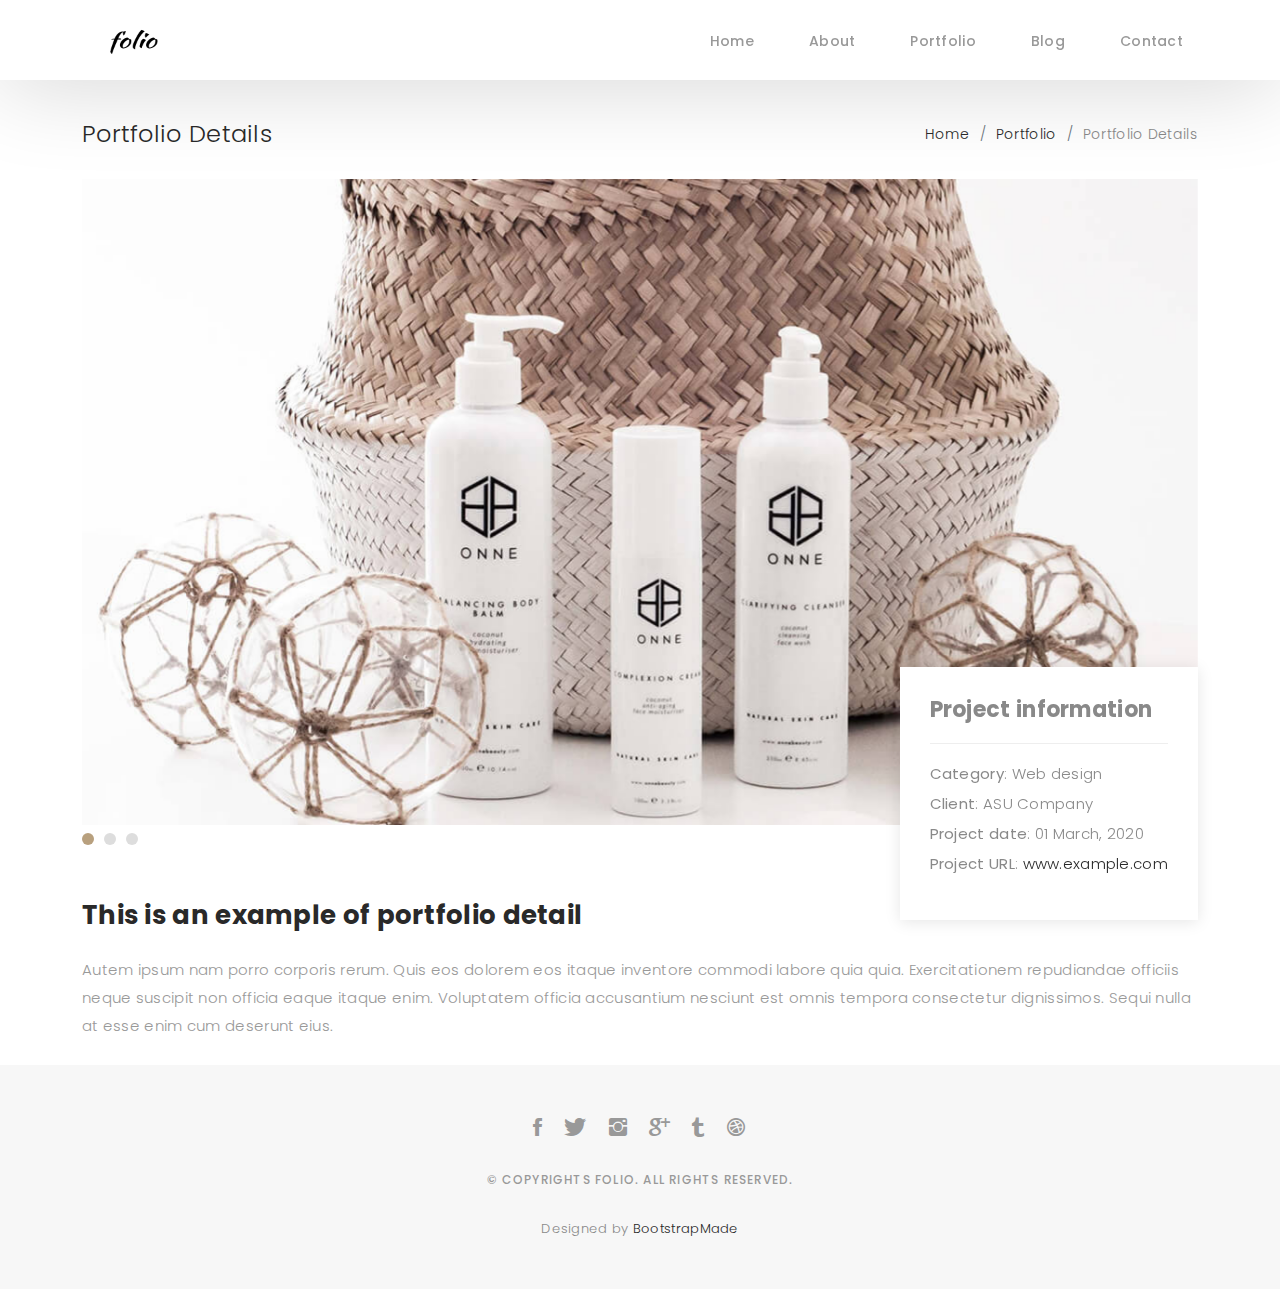
==== commit cfa4cf37: "Folio theme added" ====
--- a/portfolio-details.html
+++ b/portfolio-details.html
@@ -5,7 +5,7 @@
   <meta charset="utf-8">
   <meta content="width=device-width, initial-scale=1.0" name="viewport">
 
-  <title>Portfolio Details - Personal Bootstrap Template</title>
+  <title>Portfolio Details - Folio Bootstrap Template</title>
   <meta content="" name="description">
   <meta content="" name="keywords">
 
@@ -14,22 +14,22 @@
   <link href="assets/img/apple-touch-icon.png" rel="apple-touch-icon">
 
   <!-- Google Fonts -->
-  <link href="https://fonts.googleapis.com/css?family=Open+Sans:300,300i,400,400i,600,600i,700,700i|Raleway:300,300i,400,400i,500,500i,600,600i,700,700i|Poppins:300,300i,400,400i,500,500i,600,600i,700,700i" rel="stylesheet">
+  <link href="https://fonts.googleapis.com/css?family=Poppins:300,300i,400,400i,500,500i,600,600i,700,700i|Playfair+Display:400,400i,500,500i,600,600i,700,700i,900,900i" rel="stylesheet">
 
   <!-- Vendor CSS Files -->
   <link href="assets/vendor/bootstrap/css/bootstrap.min.css" rel="stylesheet">
-  <link href="assets/vendor/icofont/icofont.min.css" rel="stylesheet">
-  <link href="assets/vendor/remixicon/remixicon.css" rel="stylesheet">
-  <link href="assets/vendor/owl.carousel/assets/owl.carousel.min.css" rel="stylesheet">
+  <link href="assets/vendor/hover/hover.min.css" rel="stylesheet">
+  <link href="assets/vendor/ionicons/css/ionicons.min.css" rel="stylesheet">
   <link href="assets/vendor/boxicons/css/boxicons.min.css" rel="stylesheet">
   <link href="assets/vendor/venobox/venobox.css" rel="stylesheet">
+  <link href="assets/vendor/owl.carousel/assets/owl.carousel.min.css" rel="stylesheet">
 
   <!-- Template Main CSS File -->
   <link href="assets/css/style.css" rel="stylesheet">
 
   <!-- =======================================================
-  * Template Name: Personal - v2.4.0
-  * Template URL: https://bootstrapmade.com/personal-free-resume-bootstrap-template/
+  * Template Name: Folio - v3.0.0
+  * Template URL: https://bootstrapmade.com/folio-bootstrap-portfolio-template/
   * Author: BootstrapMade.com
   * License: https://bootstrapmade.com/license/
   ======================================================== -->
@@ -37,24 +37,59 @@
 
 <body>
 
+  <!-- ======= Navbar ======= -->
+  <nav id="main-nav" class="subpage-nav">
+    <div class="container d-lg-flex justify-content-between align-items-center">
+
+      <div class="d-flex justify-content-between">
+        <div class="logo me-auto">
+          <a href="index.html"><img src="assets/img//logo.png" alt="logo"></a>
+        </div>
+        <div class="responsive"><i data-icon="m" class="ion-navicon-round"></i></div>
+      </div>
+
+      <ul class="nav-menu list-unstyled">
+        <li><a href="index.html" class="smoothScroll">Home</a></li>
+        <li><a href="#about" class="smoothScroll">About</a></li>
+        <li><a href="#portfolio" class="smoothScroll">Portfolio</a></li>
+        <li><a href="#journal" class="smoothScroll">Blog</a></li>
+        <li><a href="#contact" class="smoothScroll">Contact</a></li>
+      </ul>
+
+    </div>
+  </nav><!-- End Navbar -->
+
   <main id="main">
 
-    <!-- ======= Portfolio Details ======= -->
-    <div id="portfolio-details" class="portfolio-details">
+    <!-- ======= Breadcrumbs Section ======= -->
+    <section class="breadcrumbs">
       <div class="container">
 
-        <div class="row">
+        <div class="d-flex justify-content-between align-items-center">
+          <h2>Portfolio Details</h2>
+          <ol>
+            <li><a href="index.html">Home</a></li>
+            <li><a href="portfolio.html">Portfolio</a></li>
+            <li>Portfolio Details</li>
+          </ol>
+        </div>
 
-          <div class="col-lg-8">
-            <h2 class="portfolio-title">This is an example of portfolio detail</h2>
-            <div class="owl-carousel portfolio-details-carousel">
-              <img src="assets/img/portfolio/portfolio-details-1.jpg" class="img-fluid" alt="">
-              <img src="assets/img/portfolio/portfolio-details-2.jpg" class="img-fluid" alt="">
-              <img src="assets/img/portfolio/portfolio-details-3.jpg" class="img-fluid" alt="">
-            </div>
+      </div>
+    </section><!-- Breadcrumbs Section -->
+
+    <!-- ======= Portfolio Details Section ======= -->
+    <section class="portfolio-details">
+      <div class="container">
+
+        <div class="portfolio-details-container">
+
+          <div class="owl-carousel portfolio-details-carousel">
+            <img src="assets/img/portfolio/portfolio-details-1.jpg" class="img-fluid" alt="">
+            <img src="assets/img/portfolio/portfolio-details-2.jpg" class="img-fluid" alt="">
+            <img src="assets/img/portfolio/portfolio-details-3.jpg" class="img-fluid" alt="">
           </div>
 
-          <div class="col-lg-4 portfolio-info">
+          <div class="portfolio-info">
             <h3>Project information</h3>
             <ul>
               <li><strong>Category</strong>: Web design</li>
@@ -62,37 +97,62 @@
               <li><strong>Project date</strong>: 01 March, 2020</li>
               <li><strong>Project URL</strong>: <a href="#">www.example.com</a></li>
             </ul>
-
-            <p>
-              Autem ipsum nam porro corporis rerum. Quis eos dolorem eos itaque inventore commodi labore quia quia. Exercitationem repudiandae officiis neque suscipit non officia eaque itaque enim. Voluptatem officia accusantium nesciunt est omnis tempora consectetur dignissimos. Sequi nulla at esse enim cum deserunt eius.
-            </p>
           </div>
 
         </div>
 
+        <div class="portfolio-description">
+          <h2>This is an example of portfolio detail</h2>
+          <p>
+            Autem ipsum nam porro corporis rerum. Quis eos dolorem eos itaque inventore commodi labore quia quia. Exercitationem repudiandae officiis neque suscipit non officia eaque itaque enim. Voluptatem officia accusantium nesciunt est omnis tempora consectetur dignissimos. Sequi nulla at esse enim cum deserunt eius.
+          </p>
+        </div>
       </div>
-    </div><!-- End Portfolio Details -->
+    </section><!-- End Portfolio Details Section -->
 
   </main><!-- End #main -->
 
-  <div class="credits">
-    <!-- All the links in the footer should remain intact. -->
-    <!-- You can delete the links only if you purchased the pro version. -->
-    <!-- Licensing information: https://bootstrapmade.com/license/ -->
-    <!-- Purchase the pro version with working PHP/AJAX contact form: https://bootstrapmade.com/personal-free-resume-bootstrap-template/ -->
-    Designed by <a href="https://bootstrapmade.com/">BootstrapMade</a>
-  </div>
+  <!-- ======= Footer ======= -->
+  <div id="footer" class="text-center">
+    <div class="container">
+      <div class="socials-media text-center">
+
+        <ul class="list-unstyled">
+          <li><a href="#"><i class="ion-social-facebook"></i></a></li>
+          <li><a href="#"><i class="ion-social-twitter"></i></a></li>
+          <li><a href="#"><i class="ion-social-instagram"></i></a></li>
+          <li><a href="#"><i class="ion-social-googleplus"></i></a></li>
+          <li><a href="#"><i class="ion-social-tumblr"></i></a></li>
+          <li><a href="#"><i class="ion-social-dribbble"></i></a></li>
+        </ul>
+
+      </div>
+
+      <p>&copy; Copyrights Folio. All rights reserved.</p>
+
+      <div class="credits">
+        <!--
+        All the links in the footer should remain intact.
+        You can delete the links only if you purchased the pro version.
+        Licensing information: https://bootstrapmade.com/license/
+        Purchase the pro version with working PHP/AJAX contact form: https://bootstrapmade.com/buy/?theme=Folio
+      -->
+        Designed by <a href="https://bootstrapmade.com/">BootstrapMade</a>
+      </div>
+
+    </div>
+  </div><!-- End Footer -->
 
   <!-- Vendor JS Files -->
   <script src="assets/vendor/jquery/jquery.min.js"></script>
   <script src="assets/vendor/bootstrap/js/bootstrap.bundle.min.js"></script>
   <script src="assets/vendor/jquery.easing/jquery.easing.min.js"></script>
   <script src="assets/vendor/php-email-form/validate.js"></script>
-  <script src="assets/vendor/waypoints/jquery.waypoints.min.js"></script>
-  <script src="assets/vendor/counterup/counterup.min.js"></script>
-  <script src="assets/vendor/owl.carousel/owl.carousel.min.js"></script>
+  <script src="assets/vendor/typed/typed.js"></script>
+  <script src="assets/vendor/jquery-sticky/jquery.sticky.js"></script>
   <script src="assets/vendor/isotope-layout/isotope.pkgd.min.js"></script>
   <script src="assets/vendor/venobox/venobox.min.js"></script>
+  <script src="assets/vendor/owl.carousel/owl.carousel.min.js"></script>
 
   <!-- Template Main JS File -->
   <script src="assets/js/main.js"></script>
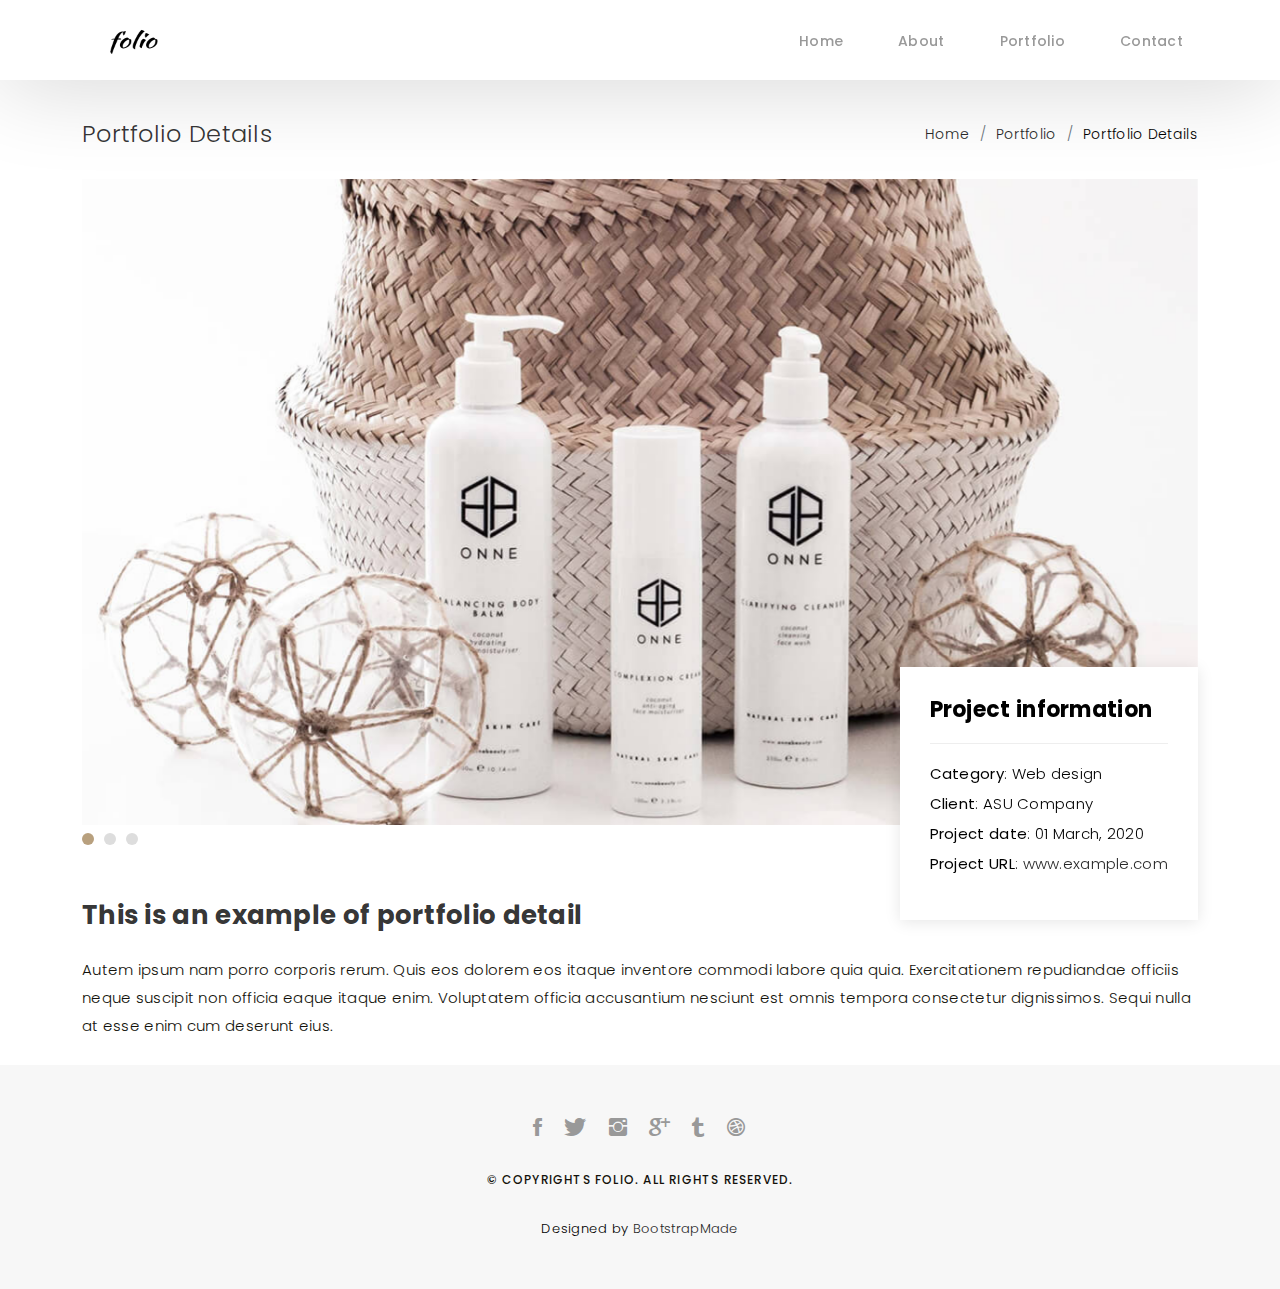
==== commit b7b7f4f6: "a" ====
--- a/portfolio-details.html
+++ b/portfolio-details.html
@@ -52,7 +52,7 @@
         <li><a href="index.html" class="smoothScroll">Home</a></li>
         <li><a href="#about" class="smoothScroll">About</a></li>
         <li><a href="#portfolio" class="smoothScroll">Portfolio</a></li>
-        <li><a href="#journal" class="smoothScroll">Blog</a></li>
+        <!--<li><a href="#journal" class="smoothScroll">Blog</a></li>-->
         <li><a href="#contact" class="smoothScroll">Contact</a></li>
       </ul>
 
--- a/assets/css/style.css
+++ b/assets/css/style.css
@@ -10,7 +10,7 @@
 --------------------------------------------------------------*/
 body {
   background: #ffffff;
-  color: #898989;
+  color: #000000;
   font-family: 'Poppins', helvetica;
   font-size: 15px;
   font-weight: 300;
@@ -27,13 +27,13 @@
 }
 
 h2 {
-  color: #292929;
+  color: #000000ce;
   font-weight: 600;
 }
 
 h4 {
-  color: #292929;
-  font-size: 14px;
+  color: #fffdfd;
+  font-size: 29px;
   font-weight: 600;
 }
 
@@ -70,7 +70,7 @@
   margin: 25px 0;
   padding: 0;
   font-size: 15px;
-  color: #999999;
+  color: #13120b;
   line-height: 28px;
 }
 
@@ -218,7 +218,7 @@
 # Hero
 --------------------------------------------------------------*/
 #hero {
-  background: url("../img/home-bg.jpg") repeat scroll center center/cover;
+  background: url("../img/The-Best-Way1.jpg") no-repeat scroll center center/cover;
   height: 100vh;
   width: 100%;
 }
@@ -235,7 +235,7 @@
 .hero-content h1 {
   font-size: 40px;
   font-weight: 700;
-  margin-bottom: 10px;
+  margin-bottom: 0px;
   text-transform: uppercase;
   color: #fff;
 }
@@ -331,7 +331,7 @@
 
 #about .div-img-bg {
   padding-bottom: 30px;
-  border: 20px solid #b8a07e;
+  border: 20px solid #754a00d0;
 }
 
 #about .div-img-bg .about-img img {
@@ -388,7 +388,7 @@
 
 .services-block i {
   font-size: 44px;
-  color: #b8a07e;
+  color: #3e2d15;
   line-height: 44px;
 }
 
@@ -452,7 +452,7 @@
 }
 
 #portfolio #portfolio-flters li:hover, #portfolio #portfolio-flters li.filter-active {
-  color: #b8a07e;
+  color: #484643;
 }
 
 #portfolio #portfolio-flters li:last-child {
